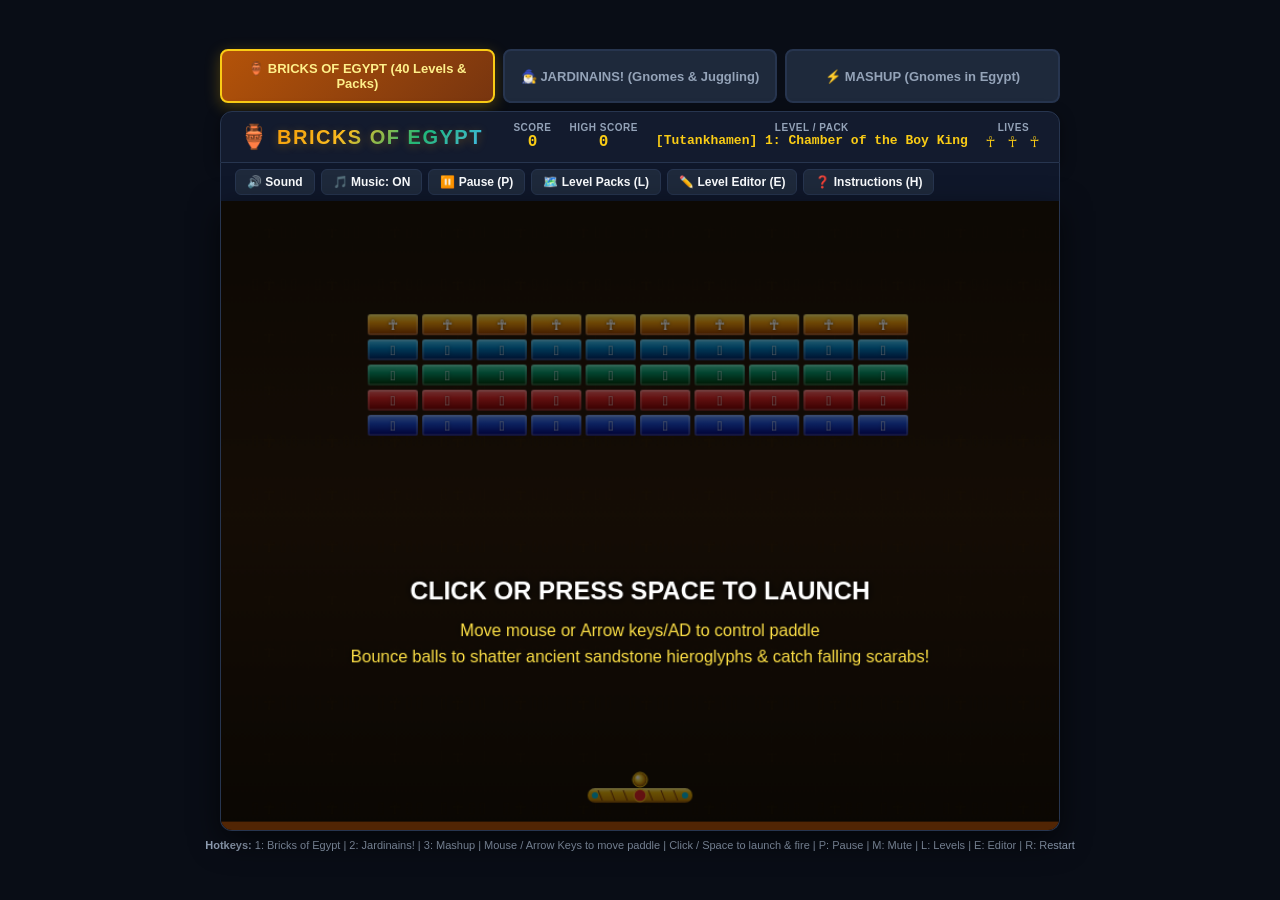
==== index.html @ 1f05e237 "Initial commit: Jardinains & Bricks of Egypt arcade suite with 70+ levels, level editor, audio synth" ====
<!DOCTYPE html>
<html lang="en">
<head>
    <meta charset="UTF-8">
    <meta name="viewport" content="width=device-width, initial-scale=1.0">
    <title>BRICKS OF EGYPT & JARDINAINS! - Arcade Suite</title>
    <link rel="stylesheet" href="style.css">
</head>
<body>

    <!-- Primary Game Switcher Bar -->
    <nav class="game-select-bar">
        <button class="game-nav-btn active" data-mode="bricks_of_egypt" onclick="window.game.switchGameMode('bricks_of_egypt')">
            🏺 BRICKS OF EGYPT (40 Levels & Packs)
        </button>
        <button class="game-nav-btn" data-mode="jardinains" onclick="window.game.switchGameMode('jardinains')">
            🧙‍♂️ JARDINAINS! (Gnomes & Juggling)
        </button>
        <button class="game-nav-btn" data-mode="mashup" onclick="window.game.switchGameMode('mashup')">
            ⚡ MASHUP (Gnomes in Egypt)
        </button>
    </nav>

    <!-- Game Header & Live HUD -->
    <header id="game-header">
        <div class="logo-container">
            <span class="gnome-icon" id="game-title-icon">🏺</span>
            <span class="game-title" id="game-title-text">BRICKS OF EGYPT</span>
        </div>

        <div class="hud-stats">
            <div class="stat-box">
                <span class="stat-label">SCORE</span>
                <span class="stat-value" id="score-display">0</span>
            </div>
            <div class="stat-box">
                <span class="stat-label">HIGH SCORE</span>
                <span class="stat-value" id="highscore-display">0</span>
            </div>
            <div class="stat-box">
                <span class="stat-label">LEVEL / PACK</span>
                <span class="stat-value" id="level-display" style="font-size: 13px; color: #facc15;">[Tutankhamen] 1: Chamber</span>
            </div>
            <div class="stat-box">
                <span class="stat-label">LIVES</span>
                <span class="stat-value" id="lives-display">☥ ☥ ☥</span>
            </div>
        </div>
    </header>

    <!-- Toolbar & Active Power-ups -->
    <section id="toolbar">
        <div class="tool-btn-group">
            <button class="btn" id="btn-mute" onclick="window.soundManager.toggleMute(); document.getElementById('btn-mute').innerText = window.soundManager.isMuted ? '🔇 Unmute' : '🔊 Sound';">🔊 Sound</button>
            <button class="btn" id="btn-music" onclick="const on = window.soundManager.toggleMusic(); document.getElementById('btn-music').innerText = on ? '🎵 Music: ON' : '🔇 Music: OFF';">🎵 Music: ON</button>
            <button class="btn" onclick="window.game.togglePause();">⏸️ Pause (P)</button>
            <button class="btn" onclick="window.game.toggleLevelSelect();">🗺️ Level Packs (L)</button>
            <button class="btn" onclick="window.game.editor.toggle();">✏️ Level Editor (E)</button>
            <button class="btn" onclick="window.game.toggleHelp();">❓ Instructions (H)</button>
        </div>

        <div id="active-powerups"></div>
    </section>

    <!-- Canvas Wrapper with In-Game Overlays -->
    <main id="canvas-wrapper">
        <canvas id="gameCanvas" width="800" height="600"></canvas>

        <!-- Pause Overlay -->
        <div id="pause-overlay" class="overlay-screen" style="display: none;">
            <div class="overlay-content">
                <h2 class="overlay-title pause">GAME PAUSED</h2>
                <p class="overlay-text">Take a breather, adventurer! Press <strong>P</strong> or click below to resume.</p>
                <div class="overlay-buttons">
                    <button class="overlay-btn primary" onclick="window.game.togglePause();">▶️ Resume Game</button>
                    <button class="overlay-btn secondary" onclick="window.game.restartLevel(); window.game.togglePause();">🔄 Restart Level</button>
                    <button class="overlay-btn secondary" onclick="window.game.toggleLevelSelect();">🗺️ Choose Level Pack</button>
                    <button class="overlay-btn secondary" onclick="window.game.toggleHelp();">❓ Instructions</button>
                </div>
            </div>
        </div>

        <!-- Level Cleared Overlay -->
        <div id="level-win-overlay" class="overlay-screen" style="display: none;">
            <div class="overlay-content">
                <h2 class="overlay-title win">🎉 LEVEL CLEARED!</h2>
                <p class="overlay-text" id="win-level-name">Tomb Cleared!</p>
                <p class="overlay-text" id="win-bonus-text" style="color: #facc15; font-weight: bold;"></p>
                <div class="overlay-buttons">
                    <button class="overlay-btn success" onclick="window.game.nextLevel();">Next Level ➡️</button>
                </div>
            </div>
        </div>

        <!-- Game Over Overlay -->
        <div id="game-over-overlay" class="overlay-screen" style="display: none;">
            <div class="overlay-content">
                <h2 class="overlay-title over">💀 GAME OVER</h2>
                <p class="overlay-text">The ancient pharaohs have claimed victory!</p>
                <p class="overlay-text" id="final-score-text" style="color: #facc15; font-size: 20px; font-weight: bold;"></p>
                <div class="overlay-buttons">
                    <button class="overlay-btn danger" onclick="window.game.startNewGame();">🔁 Play Again</button>
                    <button class="overlay-btn secondary" onclick="window.game.toggleLevelSelect();">🗺️ Level Select</button>
                </div>
            </div>
        </div>
    </main>

    <!-- Footer Controls Reminder -->
    <footer id="game-footer">
        <p><strong>Hotkeys:</strong> 1: Bricks of Egypt | 2: Jardinains! | 3: Mashup | Mouse / Arrow Keys to move paddle | Click / Space to launch & fire | P: Pause | M: Mute | L: Levels | E: Editor | R: Restart</p>
    </footer>

    <!-- Level Select Modal (With Game & Pack Tabs) -->
    <div id="level-select-modal" class="modal-screen">
        <div class="modal-card">
            <div class="modal-header">
                <h2>🗺️ CHOOSE GAME & LEVEL PACK</h2>
                <button class="close-btn" onclick="window.game.toggleLevelSelect();">✖</button>
            </div>
            <div class="modal-body">
                <div class="campaign-tabs">
                    <button class="tab-btn active" id="tab-boe" onclick="switchModalGame('bricks_of_egypt')">🏺 Bricks of Egypt (40 Levels & 8 Packs)</button>
                    <button class="tab-btn" id="tab-jard" onclick="switchModalGame('jardinains')">🧙‍♂️ Jardinains! (30 Garden Levels)</button>
                    <button class="tab-btn" id="tab-mashup" onclick="switchModalGame('mashup')">⚡ Mashup (Gnomes in Egypt)</button>
                </div>
                <div id="levels-grid"></div>
            </div>
        </div>
    </div>

    <!-- Interactive Level Editor Modal -->
    <div id="editor-modal" class="modal-screen">
        <div class="modal-card" style="max-width: 840px;">
            <div class="modal-header">
                <h2>✏️ LEVEL EDITOR: BRICKS OF EGYPT & JARDINAINS</h2>
                <button class="close-btn" onclick="window.game.editor.toggle();">✖</button>
            </div>
            <div class="modal-body">
                <!-- Bricks of Egypt Hieroglyphs Toolbar -->
                <div class="editor-toolbar" style="background: #1a1209; border: 1px solid #78350f;">
                    <span style="font-weight: bold; color: #f59e0b; font-size: 12px;">EGYPT BLOCKS:</span>
                    <button class="editor-tool-btn" onclick="selectBrickTool('A', this)" style="background: #f59e0b; color: #000;">☥ Ankh</button>
                    <button class="editor-tool-btn" onclick="selectBrickTool('E', this)" style="background: #0284c7;">𓂀 Horus Eye</button>
                    <button class="editor-tool-btn" onclick="selectBrickTool('S', this)" style="background: #059669;">𓆣 Scarab</button>
                    <button class="editor-tool-btn" onclick="selectBrickTool('R', this)" style="background: #dc2626;">𓇳 Sun of Ra</button>
                    <button class="editor-tool-btn" onclick="selectBrickTool('F', this)" style="background: #1d4ed8;">𓅃 Falcon</button>
                    <button class="editor-tool-btn" onclick="selectBrickTool('L', this)" style="background: #9333ea;">𓆸 Lotus</button>
                    <button class="editor-tool-btn" onclick="selectBrickTool('G', this)" style="background: #eab308; color: #000;">𓊪 Cartouche (2)</button>
                    <button class="editor-tool-btn" onclick="selectBrickTool('K', this)" style="background: #78716c;">𓊅 Sarcophagus (3)</button>
                    <button class="editor-tool-btn" onclick="selectBrickTool('U', this)" style="background: #b45309;">🏺 Oil Urn</button>
                    <button class="editor-tool-btn" onclick="selectBrickTool('O', this)" style="background: #27272a;">𓉐 Obelisk Ingot</button>
                    <button class="editor-tool-btn" onclick="selectBrickTool('X', this)" style="background: #ea580c;">🔥 Fire Brick</button>
                </div>

                <!-- Garden Bricks Toolbar -->
                <div class="editor-toolbar">
                    <span style="font-weight: bold; color: #38bdf8; font-size: 12px;">GARDEN:</span>
                    <button class="editor-tool-btn active" id="tool-1" onclick="selectBrickTool('1', this)" style="background: #3b82f6;">Blue (1)</button>
                    <button class="editor-tool-btn" id="tool-2" onclick="selectBrickTool('2', this)" style="background: #22c55e;">Green (2)</button>
                    <button class="editor-tool-btn" id="tool-3" onclick="selectBrickTool('3', this)" style="background: #eab308; color: #000;">Yellow (3)</button>
                    <button class="editor-tool-btn" id="tool-4" onclick="selectBrickTool('4', this)" style="background: #f97316;">Orange (4)</button>
                    <button class="editor-tool-btn" id="tool-5" onclick="selectBrickTool('5', this)" style="background: #ef4444;">Red (5)</button>
                    <button class="editor-tool-btn" id="tool-6" onclick="selectBrickTool('6', this)" style="background: #a855f7;">Purple (6)</button>
                    <button class="editor-tool-btn" id="tool-C" onclick="selectBrickTool('C', this)" style="background: #94a3b8; color: #000;">Cracked (2)</button>
                    <button class="editor-tool-btn" id="tool-H" onclick="selectBrickTool('H', this)" style="background: #64748b;">Heavy (3)</button>
                    <button class="editor-tool-btn" id="tool-T" onclick="selectBrickTool('T', this)" style="background: #dc2626;">TNT</button>
                    <button class="editor-tool-btn" id="tool-I" onclick="selectBrickTool('I', this)" style="background: #e2e8f0; color: #000;">Ingot</button>
                    <button class="editor-tool-btn" id="tool-Q" onclick="selectBrickTool('?', this)" style="background: #06b6d4;">★ Powerup</button>
                    <button class="editor-tool-btn" id="tool-dot" onclick="selectBrickTool('.', this)" style="background: #1e293b; border-color: #ef4444;">❌ Erase</button>
                </div>

                <!-- Gnomes Palette (For Jardinains & Mashup) -->
                <div class="editor-toolbar">
                    <span style="font-weight: bold; color: #facc15; font-size: 12px;">GNOMES:</span>
                    <button class="editor-tool-btn" onclick="selectGnomeTool('normal', this)">🧙‍♂️ Normal</button>
                    <button class="editor-tool-btn" onclick="selectGnomeTool('grumpy', this)">🧙 Grumpy</button>
                    <button class="editor-tool-btn" onclick="selectGnomeTool('speedy', this)">⚡ Speedy</button>
                    <button class="editor-tool-btn" onclick="selectGnomeTool('king', this)">👑 King</button>
                    <button class="editor-tool-btn" onclick="selectGnomeTool('mummy', this)" style="background: #78716c;">🧟 Mummy</button>
                    <button class="editor-tool-btn" onclick="selectGnomeTool('pharaoh', this)" style="background: #b45309;">👑 Pharaoh</button>
                    <button class="editor-tool-btn" onclick="selectGnomeTool('anubis', this)" style="background: #171717;">🐺 Anubis</button>
                    <button class="editor-tool-btn" onclick="selectGnomeTool('remove', this)">❌ Remove</button>
                </div>

                <div id="editor-canvas-container"></div>

                <div style="display: flex; gap: 10px; margin-top: 15px; justify-content: flex-end;">
                    <button class="btn" onclick="window.game.editor.initEmptyGrid(); window.game.editor.renderGridUI();">🗑️ Clear Grid</button>
                    <button class="btn" onclick="window.game.editor.importJSON();">📥 Import JSON</button>
                    <button class="btn" onclick="window.game.editor.exportJSON();">📋 Export JSON</button>
                    <button class="btn btn-primary" style="background: #16a34a; border-color: #22c55e;" onclick="window.game.editor.testPlay();">▶️ Test Play Level</button>
                </div>
            </div>
        </div>
    </div>

    <!-- Instructions / Help Modal -->
    <div id="help-modal" class="modal-screen">
        <div class="modal-card">
            <div class="modal-header">
                <h2>📖 INSTRUCTIONS: BRICKS OF EGYPT & JARDINAINS</h2>
                <button class="close-btn" onclick="window.game.toggleHelp();">✖</button>
            </div>
            <div class="modal-body">
                <div class="help-section">
                    <h3>🏺 Bricks of Egypt Mechanics</h3>
                    <p>• <strong>Sandstone Hieroglyphs:</strong> Destroy Ancient Egyptian blocks engraved with Ankhs, Eyes of Horus, Scarabs, Sun Discs, and Falcons!</p>
                    <p>• <strong>🔥 Fire Bricks & 💧 Water Drops:</strong> Fire bricks are flaming blocks! When a <strong>Water Drop</strong> item falls and you catch it with your paddle, a cool mist sweeps across the board, extinguishing all fire bricks!</p>
                    <p>• <strong>Falling Treasures & Scarabs:</strong> When bricks shatter, golden scarabs, silver scarabs, rubies, emeralds, and diamonds cascade down. Catch them for massive score bonuses (+500 to +2,500 pts)!</p>
                    <p>• <strong>𓂀 Guardian Eye of Horus:</strong> Collect the Eye relic to summon a floating guardian eye that bounces around the upper tomb, firing solar beams to destroy bricks!</p>
                    <p>• <strong>8 Classic Level Packs:</strong> Play through <em>Tutankhamen</em>, <em>Temple Mayhem</em>, <em>Echo Chambers</em>, <em>Fire on the Rocks</em>, <em>Pyramid of Madness</em>, <em>Nefertiti</em>, <em>Pharaoh's Curse</em>, and <em>The Eye of Horus</em>!</p>
                </div>

                <div class="help-section">
                    <h3>🧙‍♂️ Jardinains! Mechanics</h3>
                    <p>• <strong>The Gnomes ('Nains):</strong> Gnomes live inside and atop the bricks, heckling you and throwing flowerpots at your paddle. If a pot hits you, your paddle is stunned for 1.6s! Dodge them!</p>
                    <p>• <strong>Gnome Juggling:</strong> Knock gnomes off bricks with your ball, then catch and bounce them with your paddle. Each consecutive juggle multiplies your points: <strong>100, 200, 400, 800, 1600...</strong> Bouncing them 3+ times drops guaranteed power-ups, and 5+ juggles ascends them into orbit for +5,000 points!</p>
                </div>

                <div class="help-section">
                    <h3>⚡ Power-ups & Relics</h3>
                    <div class="help-grid">
                        <div class="help-item"><strong>[W] Wide Bat</strong>: Expands paddle width by 50%.</div>
                        <div class="help-item"><strong>[S] Glue Bat</strong>: Catches ball; click/space to aim & launch.</div>
                        <div class="help-item"><strong>[L] Laser / Harpoons</strong>: Fires rapid blasters up at bricks!</div>
                        <div class="help-item"><strong>[M] Multi-Ball</strong>: Splits active balls into multiple balls!</div>
                        <div class="help-item"><strong>[F] Fire of Ra / Plow</strong>: Obliterates all bricks without deflecting!</div>
                        <div class="help-item"><strong>[B] Floor Barrier</strong>: Shield that saves 2 lost balls.</div>
                        <div class="help-item"><strong>[Z] Freeze</strong>: Solidifies all gnomes in ice cubes for 10s.</div>
                        <div class="help-item"><strong>☥ Ankh (+1 Life)</strong>: Bestows an extra heart/life.</div>
                        <div class="help-item"><strong>𓆣 Scarab Swarm</strong>: Summons 4 golden balls at once!</div>
                        <div class="help-item"><strong>💧 Water Drop</strong>: Extinguishes all fire bricks on the board!</div>
                    </div>
                </div>

                <div class="help-section">
                    <h3>🎮 Controls & Hotkeys</h3>
                    <p>• <strong>1 / 2 / 3:</strong> Switch directly to Bricks of Egypt (1), Jardinains! (2), or Mashup (3)</p>
                    <p>• <strong>Mouse / Arrow Keys:</strong> Move paddle</p>
                    <p>• <strong>Left Click / Spacebar:</strong> Launch ball & fire lasers</p>
                    <p>• <strong>P:</strong> Pause & Resume</p>
                    <p>• <strong>M:</strong> Toggle Audio Mute</p>
                    <p>• <strong>L:</strong> Level Select (Choose from all 70+ levels)</p>
                    <p>• <strong>E:</strong> Level Editor (Create and play custom levels)</p>
                    <p>• <strong>R:</strong> Restart current level</p>
                    <p>• <strong>N:</strong> Skip / Clear level</p>
                </div>
            </div>
        </div>
    </div>

    <!-- Scripts -->
    <script src="js/audio.js"></script>
    <script src="js/sprites.js"></script>
    <script src="js/levels.js"></script>
    <script src="js/particles.js"></script>
    <script src="js/editor.js"></script>
    <script src="js/game.js"></script>

    <!-- UI Helper Functions -->
    <script>
        function selectBrickTool(tool, btn) {
            window.game.editor.selectedTool = tool;
            window.game.editor.selectedGnomeTool = null;
            document.querySelectorAll('.editor-tool-btn').forEach(b => b.classList.remove('active'));
            btn.classList.add('active');
        }

        function selectGnomeTool(gnomeType, btn) {
            window.game.editor.selectedGnomeTool = gnomeType;
            document.querySelectorAll('.editor-tool-btn').forEach(b => b.classList.remove('active'));
            btn.classList.add('active');
        }

        function switchModalGame(mode) {
            window.game.switchGameMode(mode);
            document.getElementById('tab-boe').classList.toggle('active', mode === 'bricks_of_egypt');
            document.getElementById('tab-jard').classList.toggle('active', mode === 'jardinains');
            document.getElementById('tab-mashup').classList.toggle('active', mode === 'mashup');
            window.game.renderLevelSelectGrid();
        }
    </script>
</body>
</html>
---- style.css ----
/* style.css - Retro Arcade Styling for Jardinains & Bricks of Egypt! */

:root {
    --bg-dark: #090d16;
    --card-bg: #131b2e;
    --border-color: #27354f;
    --accent-blue: #38bdf8;
    --accent-green: #22c55e;
    --accent-red: #ef4444;
    --accent-yellow: #facc15;
    --accent-gold: #f59e0b;
    --text-main: #f8fafc;
    --text-dim: #94a3b8;
}

* {
    box-sizing: border-box;
    margin: 0;
    padding: 0;
    user-select: none;
    -webkit-user-select: none;
}

body {
    background-color: var(--bg-dark);
    color: var(--text-main);
    font-family: 'Segoe UI', Tahoma, Geneva, Verdana, sans-serif;
    display: flex;
    flex-direction: column;
    align-items: center;
    justify-content: center;
    min-height: 100vh;
    overflow-x: hidden;
    padding: 10px;
}

/* Primary Game Selector Bar */
.game-select-bar {
    width: 100%;
    max-width: 840px;
    display: flex;
    gap: 8px;
    margin-bottom: 8px;
}

.game-nav-btn {
    flex: 1;
    padding: 10px 14px;
    font-size: 13px;
    font-weight: 800;
    border-radius: 8px;
    border: 2px solid var(--border-color);
    background: #1e293b;
    color: var(--text-dim);
    cursor: pointer;
    transition: all 0.2s ease;
    text-align: center;
}

.game-nav-btn:hover {
    color: #fff;
    border-color: var(--accent-yellow);
    transform: translateY(-1px);
}

.game-nav-btn.active {
    background: linear-gradient(135deg, #b45309, #78350f);
    border-color: #facc15;
    color: #fef08a;
    box-shadow: 0 4px 15px rgba(234, 179, 8, 0.3);
}

.game-nav-btn[data-mode="jardinains"].active {
    background: linear-gradient(135deg, #0369a1, #0c4a6e);
    border-color: #38bdf8;
    color: #e0f2fe;
    box-shadow: 0 4px 15px rgba(56, 189, 248, 0.3);
}

.game-nav-btn[data-mode="mashup"].active {
    background: linear-gradient(135deg, #6d28d9, #4c1d95);
    border-color: #c084fc;
    color: #f3e8ff;
    box-shadow: 0 4px 15px rgba(192, 132, 252, 0.3);
}

/* Header & HUD */
#game-header {
    width: 100%;
    max-width: 840px;
    display: flex;
    justify-content: space-between;
    align-items: center;
    background: var(--card-bg);
    border: 1px solid var(--border-color);
    border-radius: 12px 12px 0 0;
    padding: 10px 18px;
    box-shadow: 0 4px 15px rgba(0, 0, 0, 0.4);
}

.logo-container {
    display: flex;
    align-items: center;
    gap: 8px;
}

.game-title {
    font-size: 20px;
    font-weight: 900;
    letter-spacing: 1.5px;
    background: linear-gradient(135deg, #f59e0b, #fbbf24, #10b981, #38bdf8);
    -webkit-background-clip: text;
    -webkit-text-fill-color: transparent;
    text-shadow: 0 2px 10px rgba(245, 158, 11, 0.3);
}

.gnome-icon {
    font-size: 24px;
    animation: gnome-bounce 2s infinite ease-in-out;
}

@keyframes gnome-bounce {
    0%, 100% { transform: translateY(0); }
    50% { transform: translateY(-4px) rotate(6deg); }
}

.hud-stats {
    display: flex;
    gap: 18px;
}

.stat-box {
    display: flex;
    flex-direction: column;
    align-items: center;
}

.stat-label {
    font-size: 10px;
    text-transform: uppercase;
    font-weight: 700;
    color: var(--text-dim);
    letter-spacing: 0.5px;
}

.stat-value {
    font-size: 16px;
    font-weight: 800;
    font-family: 'Courier New', Courier, monospace;
    color: var(--accent-yellow);
}

#lives-display {
    letter-spacing: 2px;
    font-size: 15px;
}

/* Controls Toolbar */
#toolbar {
    width: 100%;
    max-width: 840px;
    display: flex;
    justify-content: space-between;
    align-items: center;
    background: #0f172a;
    border-left: 1px solid var(--border-color);
    border-right: 1px solid var(--border-color);
    padding: 6px 14px;
    flex-wrap: wrap;
    gap: 6px;
}

.tool-btn-group {
    display: flex;
    gap: 6px;
    flex-wrap: wrap;
}

.btn {
    background: #1e293b;
    border: 1px solid var(--border-color);
    color: var(--text-main);
    padding: 5px 11px;
    font-size: 12px;
    font-weight: 600;
    border-radius: 6px;
    cursor: pointer;
    transition: all 0.15s ease;
    display: inline-flex;
    align-items: center;
    gap: 5px;
}

.btn:hover {
    background: #334155;
    border-color: var(--accent-blue);
    transform: translateY(-1px);
}

.btn:active {
    transform: translateY(1px);
}

.btn-primary {
    background: #0284c7;
    border-color: #38bdf8;
}

.btn-primary:hover {
    background: #0369a1;
}

/* Active Powerups Row */
#active-powerups {
    display: flex;
    gap: 6px;
    min-height: 24px;
    align-items: center;
    flex-wrap: wrap;
}

.badge {
    font-size: 10px;
    font-weight: 800;
    padding: 2px 7px;
    border-radius: 4px;
    text-transform: uppercase;
    letter-spacing: 0.5px;
    animation: badge-pulse 1.5s infinite;
}

.badge.laser { background: #f43f5e; color: #fff; }
.badge.sticky { background: #10b981; color: #fff; }
.badge.fireball { background: #f97316; color: #fff; }
.badge.wide { background: #0284c7; color: #fff; }
.badge.shield { background: #06b6d4; color: #fff; }
.badge.freeze { background: #67e8f9; color: #0f172a; }
.badge.relic { background: #facc15; color: #78350f; font-weight: 900; }
.badge.trap { background: #ef4444; color: #fff; }

@keyframes badge-pulse {
    0%, 100% { opacity: 1; }
    50% { opacity: 0.7; }
}

/* Canvas Area */
#canvas-wrapper {
    position: relative;
    width: 100%;
    max-width: 840px;
    background: #000;
    border: 1px solid var(--border-color);
    border-top: none;
    border-radius: 0 0 12px 12px;
    box-shadow: 0 10px 30px rgba(0, 0, 0, 0.6);
    overflow: hidden;
}

#gameCanvas {
    display: block;
    width: 100%;
    height: auto;
    aspect-ratio: 4 / 3;
    cursor: crosshair;
}

/* Overlays */
.overlay-screen {
    position: absolute;
    top: 0;
    left: 0;
    width: 100%;
    height: 100%;
    background: rgba(10, 15, 29, 0.88);
    backdrop-filter: blur(6px);
    display: flex;
    flex-direction: column;
    align-items: center;
    justify-content: center;
    z-index: 100;
}

.overlay-content {
    background: var(--card-bg);
    border: 2px solid var(--border-color);
    border-radius: 16px;
    padding: 30px 40px;
    text-align: center;
    box-shadow: 0 10px 40px rgba(0, 0, 0, 0.7);
    animation: pop-in 0.25s ease-out;
    max-width: 440px;
    width: 90%;
}

@keyframes pop-in {
    0% { transform: scale(0.85); opacity: 0; }
    100% { transform: scale(1); opacity: 1; }
}

.overlay-title {
    font-size: 30px;
    font-weight: 900;
    margin-bottom: 12px;
}

.overlay-title.win { color: var(--accent-green); }
.overlay-title.over { color: var(--accent-red); }
.overlay-title.pause { color: var(--accent-blue); }

.overlay-text {
    font-size: 15px;
    color: var(--text-dim);
    margin-bottom: 20px;
    line-height: 1.5;
}

.overlay-buttons {
    display: flex;
    flex-direction: column;
    gap: 10px;
    width: 100%;
}

.overlay-btn {
    padding: 12px 20px;
    font-size: 15px;
    font-weight: 700;
    border-radius: 8px;
    cursor: pointer;
    border: none;
    transition: transform 0.1s ease, filter 0.15s ease;
}

.overlay-btn:hover {
    transform: translateY(-2px);
    filter: brightness(1.15);
}

.overlay-btn.primary { background: #0284c7; color: #fff; }
.overlay-btn.success { background: #16a34a; color: #fff; }
.overlay-btn.danger { background: #dc2626; color: #fff; }
.overlay-btn.secondary { background: #334155; color: #fff; }

/* Modal Dialogs */
.modal-screen {
    position: fixed;
    top: 0;
    left: 0;
    width: 100vw;
    height: 100vh;
    background: rgba(0, 0, 0, 0.78);
    backdrop-filter: blur(8px);
    display: none;
    align-items: center;
    justify-content: center;
    z-index: 200;
}

.modal-card {
    background: var(--card-bg);
    border: 2px solid var(--border-color);
    border-radius: 16px;
    width: 92%;
    max-width: 800px;
    max-height: 85vh;
    display: flex;
    flex-direction: column;
    box-shadow: 0 15px 50px rgba(0, 0, 0, 0.8);
    overflow: hidden;
}

.modal-header {
    display: flex;
    justify-content: space-between;
    align-items: center;
    padding: 14px 22px;
    border-bottom: 1px solid var(--border-color);
    background: #0f172a;
}

.modal-header h2 {
    font-size: 18px;
    font-weight: 800;
    color: var(--accent-yellow);
}

.campaign-tabs {
    display: flex;
    gap: 8px;
    margin-bottom: 14px;
}

.tab-btn {
    padding: 8px 14px;
    border-radius: 8px;
    border: 1px solid var(--border-color);
    background: #1e293b;
    color: var(--text-main);
    font-size: 13px;
    font-weight: 700;
    cursor: pointer;
    transition: all 0.15s ease;
}

.tab-btn.active {
    background: #b45309;
    border-color: #facc15;
    color: #fef08a;
}

.close-btn {
    background: transparent;
    border: none;
    font-size: 22px;
    color: var(--text-dim);
    cursor: pointer;
}

.close-btn:hover {
    color: #fff;
}

.modal-body {
    padding: 18px 22px;
    overflow-y: auto;
    font-size: 14px;
    line-height: 1.6;
}

/* Level Select Grid */
#levels-grid {
    display: grid;
    grid-template-columns: repeat(auto-fill, minmax(135px, 1fr));
    gap: 10px;
}

.level-btn {
    background: #1e293b;
    border: 1px solid var(--border-color);
    border-radius: 8px;
    color: var(--text-main);
    padding: 10px 6px;
    cursor: pointer;
    text-align: center;
    transition: all 0.15s ease;
}

.level-btn strong {
    font-size: 16px;
    color: var(--accent-blue);
    display: block;
}

.level-btn small {
    font-size: 11px;
    color: var(--text-dim);
}

.level-btn:hover {
    background: #334155;
    border-color: var(--accent-yellow);
    transform: translateY(-2px);
}

.level-btn.current {
    border-color: var(--accent-green);
    background: #064e3b;
}

/* Level Editor Styles */
.editor-toolbar {
    display: flex;
    flex-wrap: wrap;
    gap: 6px;
    margin-bottom: 10px;
    align-items: center;
    background: #0f172a;
    padding: 8px 10px;
    border-radius: 8px;
}

.editor-tool-btn {
    padding: 5px 9px;
    border-radius: 6px;
    border: 1px solid var(--border-color);
    background: #1e293b;
    color: #fff;
    cursor: pointer;
    font-size: 11px;
    font-weight: 700;
}

.editor-tool-btn.active {
    border-color: var(--accent-yellow);
    background: #0284c7;
}

.editor-grid {
    display: flex;
    flex-direction: column;
    gap: 3px;
    background: #090d16;
    padding: 10px;
    border-radius: 8px;
    border: 1px solid var(--border-color);
    margin: 0 auto;
    width: max-content;
}

.editor-row {
    display: flex;
    gap: 3px;
}

.editor-cell {
    width: 38px;
    height: 18px;
    border: 1px solid #334155;
    border-radius: 2px;
    cursor: pointer;
    display: flex;
    align-items: center;
    justify-content: center;
    position: relative;
    user-select: none;
}

.editor-cell:hover {
    filter: brightness(1.4);
}

.editor-gnome-badge {
    position: absolute;
    top: -12px;
    font-size: 14px;
}

/* Help / How to Play */
.help-section {
    margin-bottom: 18px;
}

.help-section h3 {
    color: var(--accent-blue);
    font-size: 15px;
    margin-bottom: 6px;
    border-bottom: 1px solid var(--border-color);
    padding-bottom: 4px;
}

.help-grid {
    display: grid;
    grid-template-columns: 1fr 1fr;
    gap: 10px;
}

.help-item {
    background: #1e293b;
    padding: 8px 10px;
    border-radius: 6px;
    border: 1px solid var(--border-color);
}

.help-item strong {
    color: var(--accent-yellow);
}

/* Footer */
#game-footer {
    margin-top: 8px;
    font-size: 11px;
    color: var(--text-dim);
    text-align: center;
}
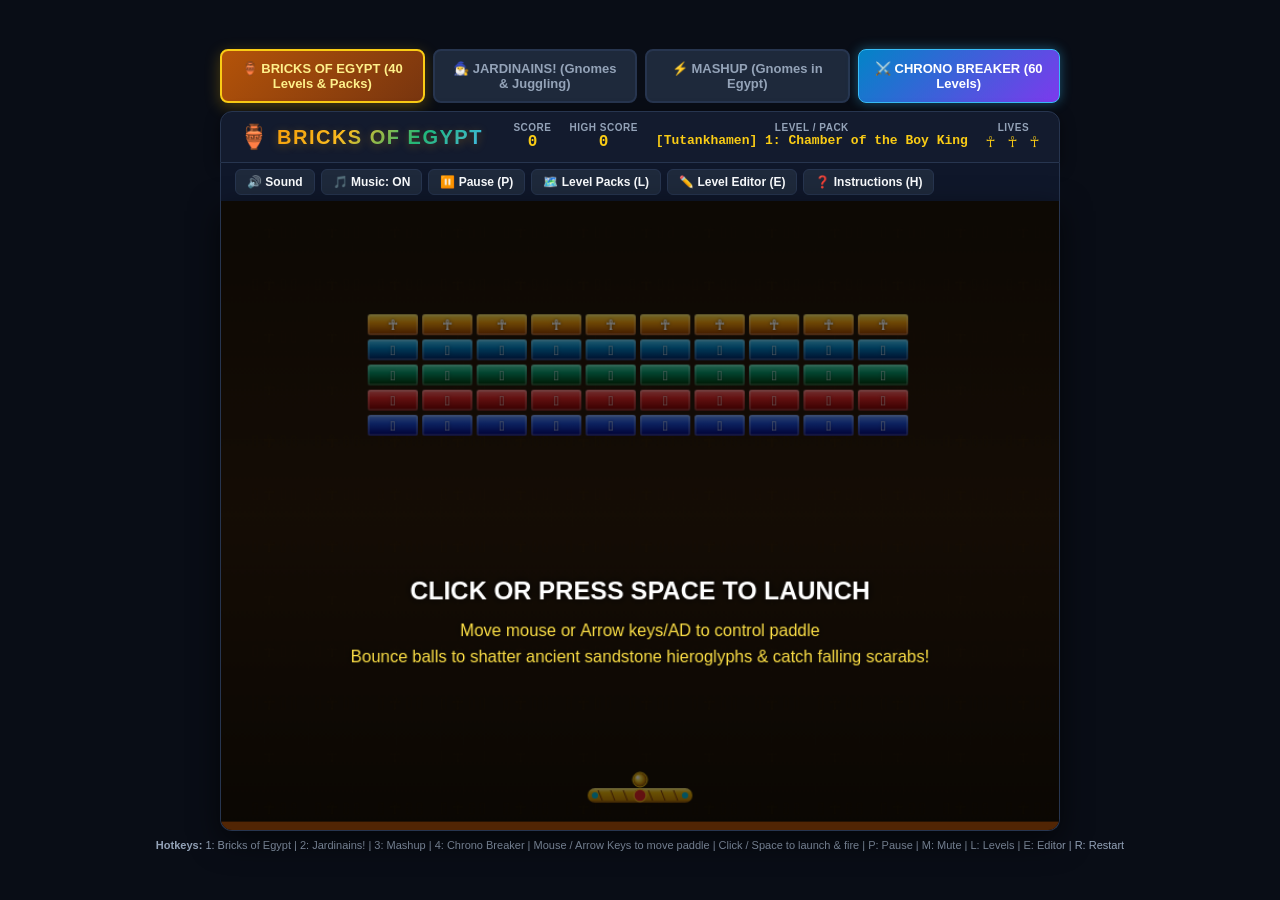
==== commit f7ab56fb: "Add Chrono Breaker: The Lost Dimensions game mode with 6 worlds, 60 levels, 6 bosses, upgrades, and " ====
--- a/index.html
+++ b/index.html
@@ -18,6 +18,9 @@
         </button>
         <button class="game-nav-btn" data-mode="mashup" onclick="window.game.switchGameMode('mashup')">
             ⚡ MASHUP (Gnomes in Egypt)
+        </button>
+        <button class="game-nav-btn chrono-glow-btn" style="background: linear-gradient(135deg, #0284c7 0%, #7c3aed 100%); border: 1px solid #38bdf8; color: #fff; box-shadow: 0 0 12px rgba(56, 189, 248, 0.4);" onclick="window.location.href='chrono.html'">
+            ⚔️ CHRONO BREAKER (60 Levels)
         </button>
     </nav>
 
@@ -108,7 +111,7 @@
 
     <!-- Footer Controls Reminder -->
     <footer id="game-footer">
-        <p><strong>Hotkeys:</strong> 1: Bricks of Egypt | 2: Jardinains! | 3: Mashup | Mouse / Arrow Keys to move paddle | Click / Space to launch & fire | P: Pause | M: Mute | L: Levels | E: Editor | R: Restart</p>
+        <p><strong>Hotkeys:</strong> 1: Bricks of Egypt | 2: Jardinains! | 3: Mashup | 4: Chrono Breaker | Mouse / Arrow Keys to move paddle | Click / Space to launch & fire | P: Pause | M: Mute | L: Levels | E: Editor | R: Restart</p>
     </footer>
 
     <!-- Level Select Modal (With Game & Pack Tabs) -->
--- a/style.css
+++ b/style.css
@@ -63,6 +63,19 @@
     transform: translateY(-1px);
 }
 
+.chrono-glow-btn {
+    background: linear-gradient(135deg, #0284c7 0%, #7c3aed 100%) !important;
+    border-color: #38bdf8 !important;
+    color: #ffffff !important;
+    box-shadow: 0 0 14px rgba(56, 189, 248, 0.45);
+    animation: chronoPulse 2s infinite alternate;
+}
+
+@keyframes chronoPulse {
+    0% { box-shadow: 0 0 10px rgba(56, 189, 248, 0.4); }
+    100% { box-shadow: 0 0 20px rgba(236, 72, 153, 0.6); }
+}
+
 .game-nav-btn.active {
     background: linear-gradient(135deg, #b45309, #78350f);
     border-color: #facc15;
